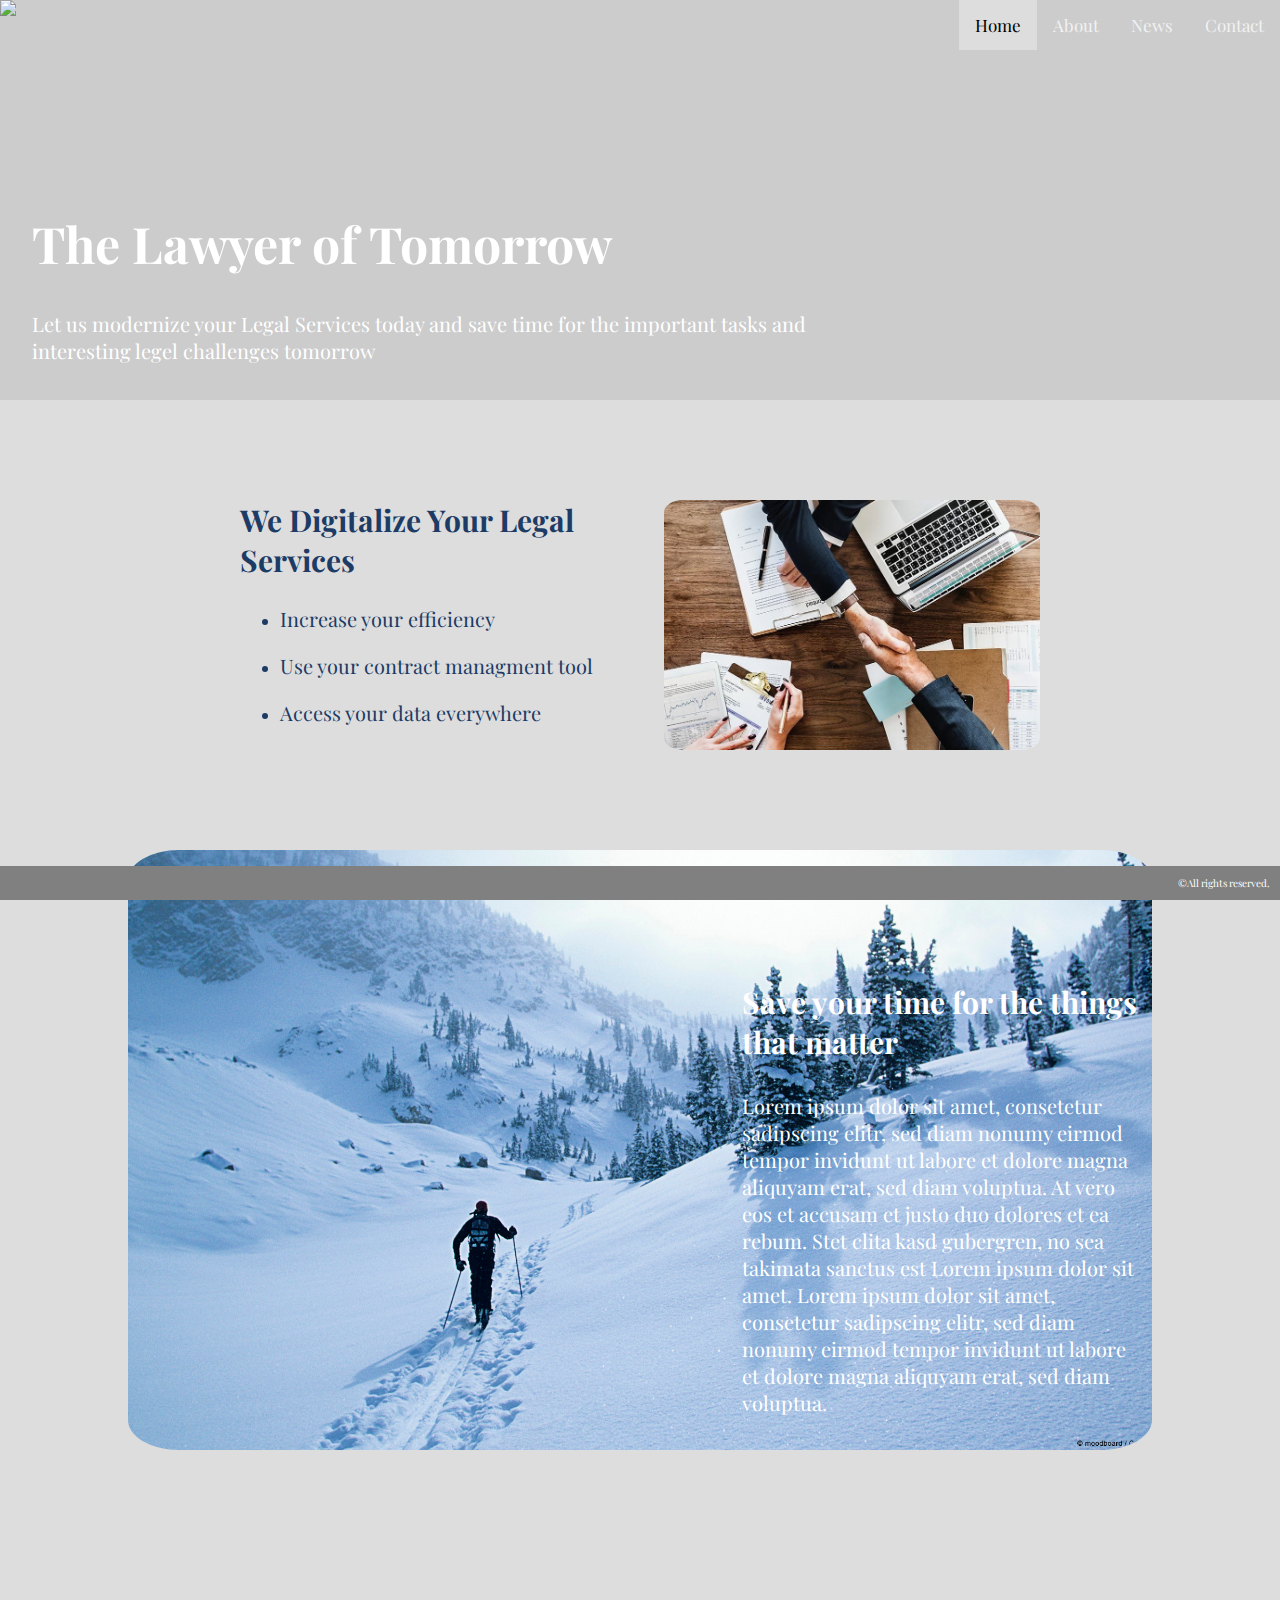
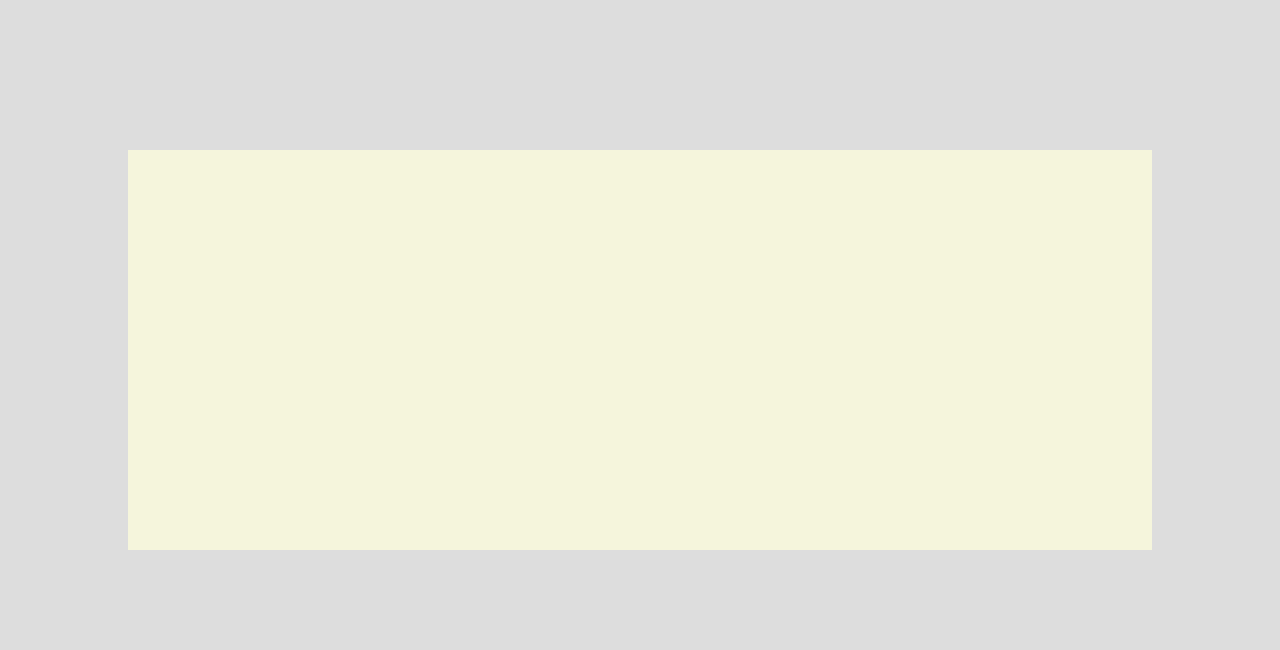
==== index.html @ 68915bfe "Bilder Eingefügt" ====
<!DOCTYPE html>
<html>
<head>
  <link href="https://fonts.googleapis.com/css?family=Oswald|Playfair+Display|Roboto&display=swap" rel="stylesheet">
  <link rel="stylesheet" type="text/css" href="css/cssStyle.css">
</head>
<body>

<div class="hero-image" >
  <img class="logo" src="img/logo.png">
  <div class="topnav">
    <a href="#contact">Contact</a>
    <a href="#news">News</a>
    <a href="#about">About</a>
    <a class="active" href="#home">Home</a>
  </div>
  <div class="hero-text">
    <h1 style="font-size:50px; color: white">The Lawyer of Tomorrow</h1>
    <p style="font-size: 20px; color: white;">Let us modernize your Legal Services today and save time for the important tasks and interesting legel challenges tomorrow</p>
  </div>
</div>

<div class="firstBox">
  <img class="SubBild" src="img/WoodHandshake.jpg">
  <h2 style="color: #1C3B65; font-size: 30px">We Digitalize Your Legal Services</h2>
  <ul>
    <li><p>Increase your efficiency</p></li>
    <li><p>Use your contract managment tool</p></li>
    <li><p>Access your data everywhere</p></li>
  </ul>
</div>

<div class="secondBox">
  <div class="secondBox-text">
    <h3 style="font-size: 30px">Save your time for the things that matter</h3>
    <p style="font-size: 20px">
    Lorem ipsum dolor sit amet, consetetur sadipscing elitr, sed diam nonumy eirmod tempor invidunt ut labore et dolore magna aliquyam erat, sed diam voluptua. At vero eos et accusam et justo duo dolores et ea rebum. Stet clita kasd gubergren, no sea takimata sanctus est Lorem ipsum dolor sit amet. Lorem ipsum dolor sit amet, consetetur sadipscing elitr, sed diam nonumy eirmod tempor invidunt ut labore et dolore magna aliquyam erat, sed diam voluptua.</p>
  </div>
</div>

<div class="thirdBox"> 
</div>

<div class="footer">
    <p> &copy;All rights reserved.</p>
</div>


</body>
</html>
---- css/cssStyle.css ----
body {
  margin: 0;
  background-color: #ddd;
  font-family: Playfair Display;
}

/*Titel*/
.hero-image {
  background-image: url("../img/water.jpg");
  background-color: #cccccc;
  height: 400px;
  background-position: center;
  background-repeat: no-repeat;
  background-size: cover;
  position: relative;
}

.hero-text {
  text-align: left;
  position: absolute;
  top: 70%;
  left: 35%;
  transform: translate(-50%, -50%);
  color: white;
  font-family: Playfair Display;
  float: left;
}

.logo {
  height: 55px;
  width: auto;
  float: left;
}

/*Taskbaar*/

.topnav {
  overflow: hidden;
}

.topnav a {
  float: right;
  color: #f2f2f2;
  text-align: center;
  padding: 14px 16px;
  text-decoration: none;
  font-size: 17px;
}

.topnav a:hover {
  background-color: #ddd;
  color: black;
}

.topnav a.active {
  background-color: #ddd;
  color: black;
}

/*Erste Einheit*/
.firstBox {
  max-width: 800px;
  margin: 100px auto 100px;
  height: 250px;
  text-align: left;
  position: relative;
  color: #1C3B65;
  
}

.firstBox p {
  font-size:20px;
  font-family: Playfair Display;

}

.SubBild {
  float: right;
  width: auto;
  height: 250px;
  border-radius: 5%;
}

.secondBox {
  background-image: url("../img/Langlauf.jpg");
  background-color: #cccccc;
  height: 600px;
  width: 80%;
  margin: 0px auto 300px;
  background-position: bottom;
  background-repeat: no-repeat;
  background-size: cover;
  position: relative;
  border-radius: 5%;

}

.secondBox-text {
  /*text-align: right;
  position: absolute;
  top: 70%;
  left: 60%;
  transform: translate(-50%, -50%);
  color: white;
  font-family: Playfair Display; */
  
  position: relative;
  padding-top: 10%;
  padding-left: 55%;
  padding-right: 1%;
  width: 400px;
  color: white;
  overflow: hidden;
  float: right;
}





.thirdBox {
  background-color: beige;
  height: 400px;
  width: 80%;
  margin: 100px auto 100px;
  position: relative;
}

/*Fusszeile*/
.footer {
  position: fixed;
  left: 0;
  bottom: 0;
  width: 100%;
  background-color: grey;
  color: white;
  text-align: right;
}

.footer p {
  padding-right: 10px;
  font-size: 10px;
}
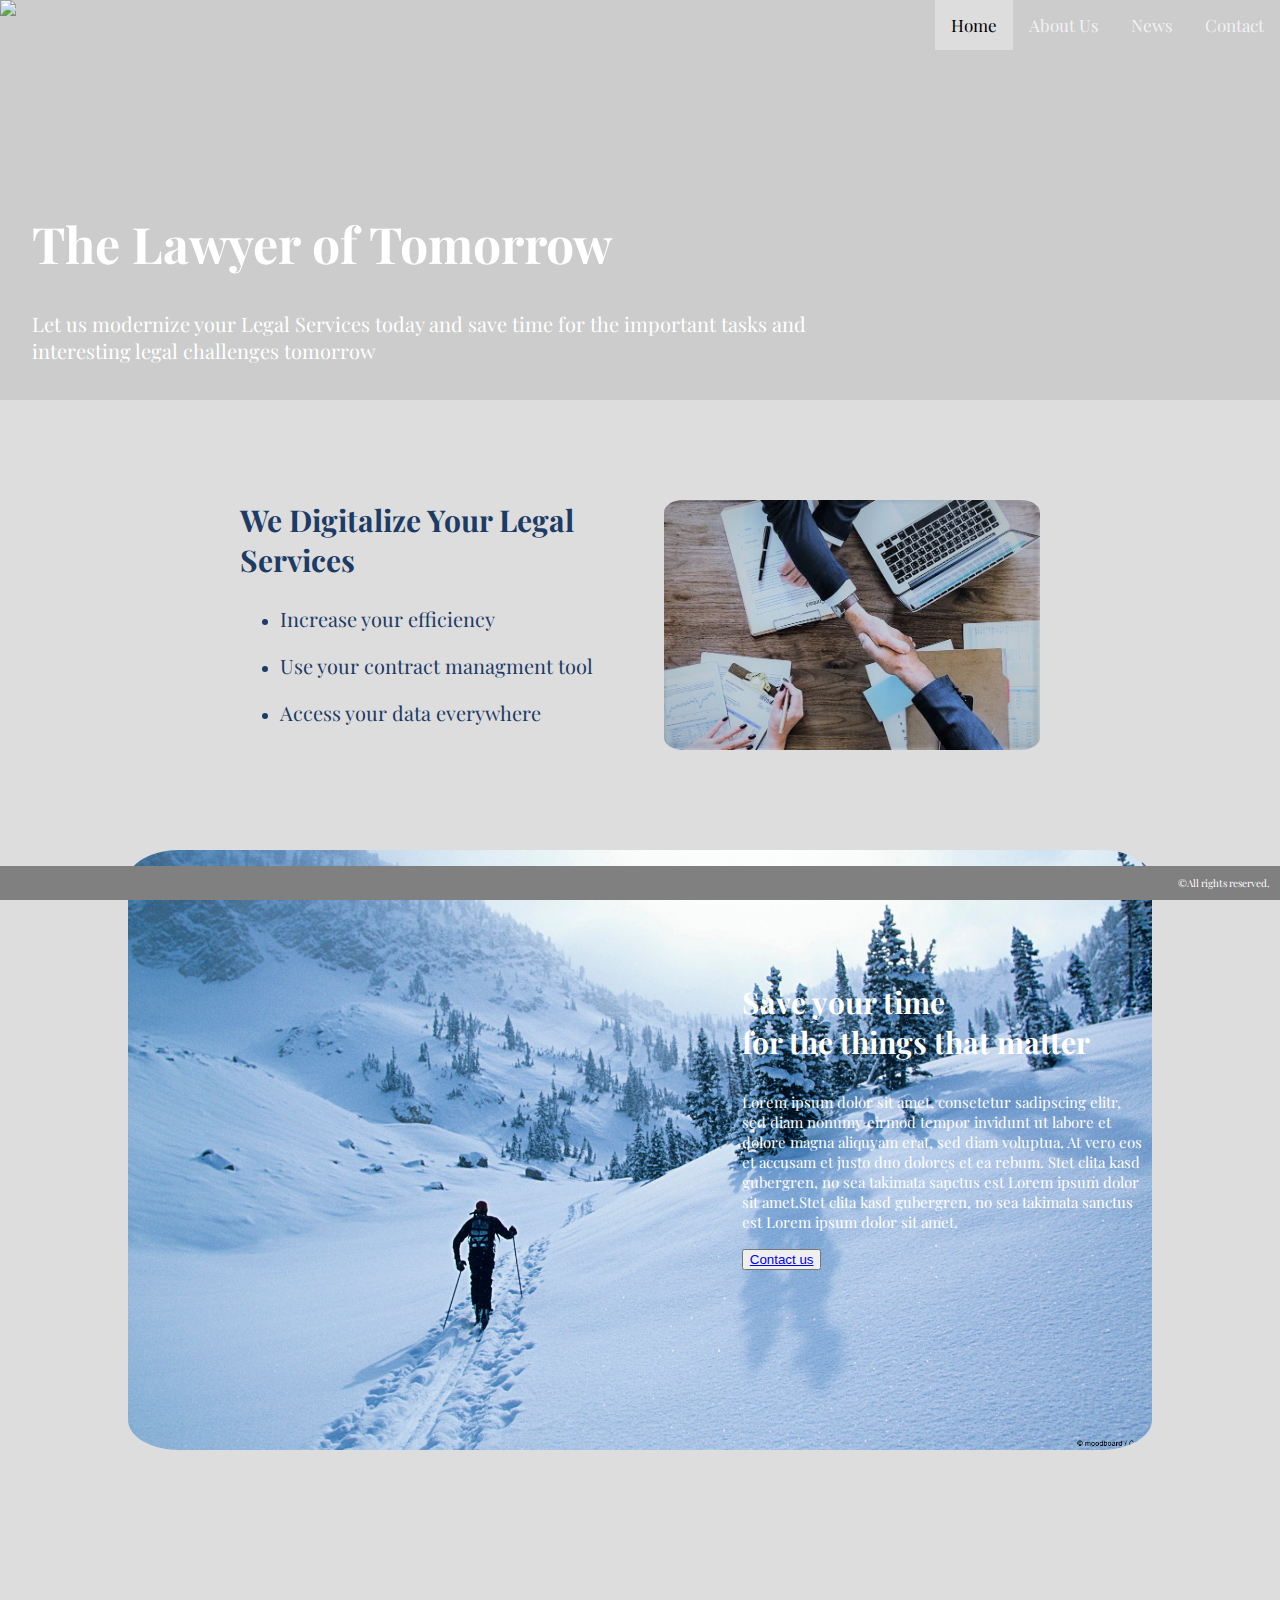
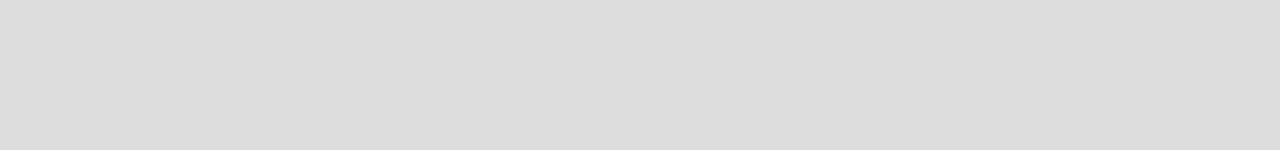
==== commit 4dde4596: "About Us" ====
--- a/index.html
+++ b/index.html
@@ -11,12 +11,12 @@
   <div class="topnav">
     <a href="#contact">Contact</a>
     <a href="#news">News</a>
-    <a href="#about">About</a>
+    <a href="AboutUs.html">About Us</a>
     <a class="active" href="#home">Home</a>
   </div>
   <div class="hero-text">
     <h1 style="font-size:50px; color: white">The Lawyer of Tomorrow</h1>
-    <p style="font-size: 20px; color: white;">Let us modernize your Legal Services today and save time for the important tasks and interesting legel challenges tomorrow</p>
+    <p style="font-size: 20px; color: white;">Let us modernize your Legal Services today and save time for the important tasks and interesting legal challenges tomorrow</p>
   </div>
 </div>
 
@@ -32,17 +32,17 @@
 
 <div class="secondBox">
   <div class="secondBox-text">
-    <h3 style="font-size: 30px">Save your time for the things that matter</h3>
-    <p style="font-size: 20px">
-    Lorem ipsum dolor sit amet, consetetur sadipscing elitr, sed diam nonumy eirmod tempor invidunt ut labore et dolore magna aliquyam erat, sed diam voluptua. At vero eos et accusam et justo duo dolores et ea rebum. Stet clita kasd gubergren, no sea takimata sanctus est Lorem ipsum dolor sit amet. Lorem ipsum dolor sit amet, consetetur sadipscing elitr, sed diam nonumy eirmod tempor invidunt ut labore et dolore magna aliquyam erat, sed diam voluptua.</p>
+    <h3 style="font-size: 30px">Save your time <br> for the things that matter</h3>
+    <p style="font-size: 15px">
+    Lorem ipsum dolor sit amet, consetetur sadipscing elitr, sed diam nonumy eirmod tempor invidunt ut labore et dolore magna aliquyam erat, sed diam voluptua. At vero eos et accusam et justo duo dolores et ea rebum. Stet clita kasd gubergren, no sea takimata sanctus est Lorem ipsum dolor sit amet.Stet clita kasd gubergren, no sea takimata sanctus est Lorem ipsum dolor sit amet.</p>
+    <button class="button">
+      <a href="#contact">Contact us</a>
+    </button>
   </div>
 </div>
 
-<div class="thirdBox"> 
-</div>
-
 <div class="footer">
-    <p> &copy;All rights reserved.</p>
+    <p>&copy;All rights reserved.</p>
 </div>
 
 
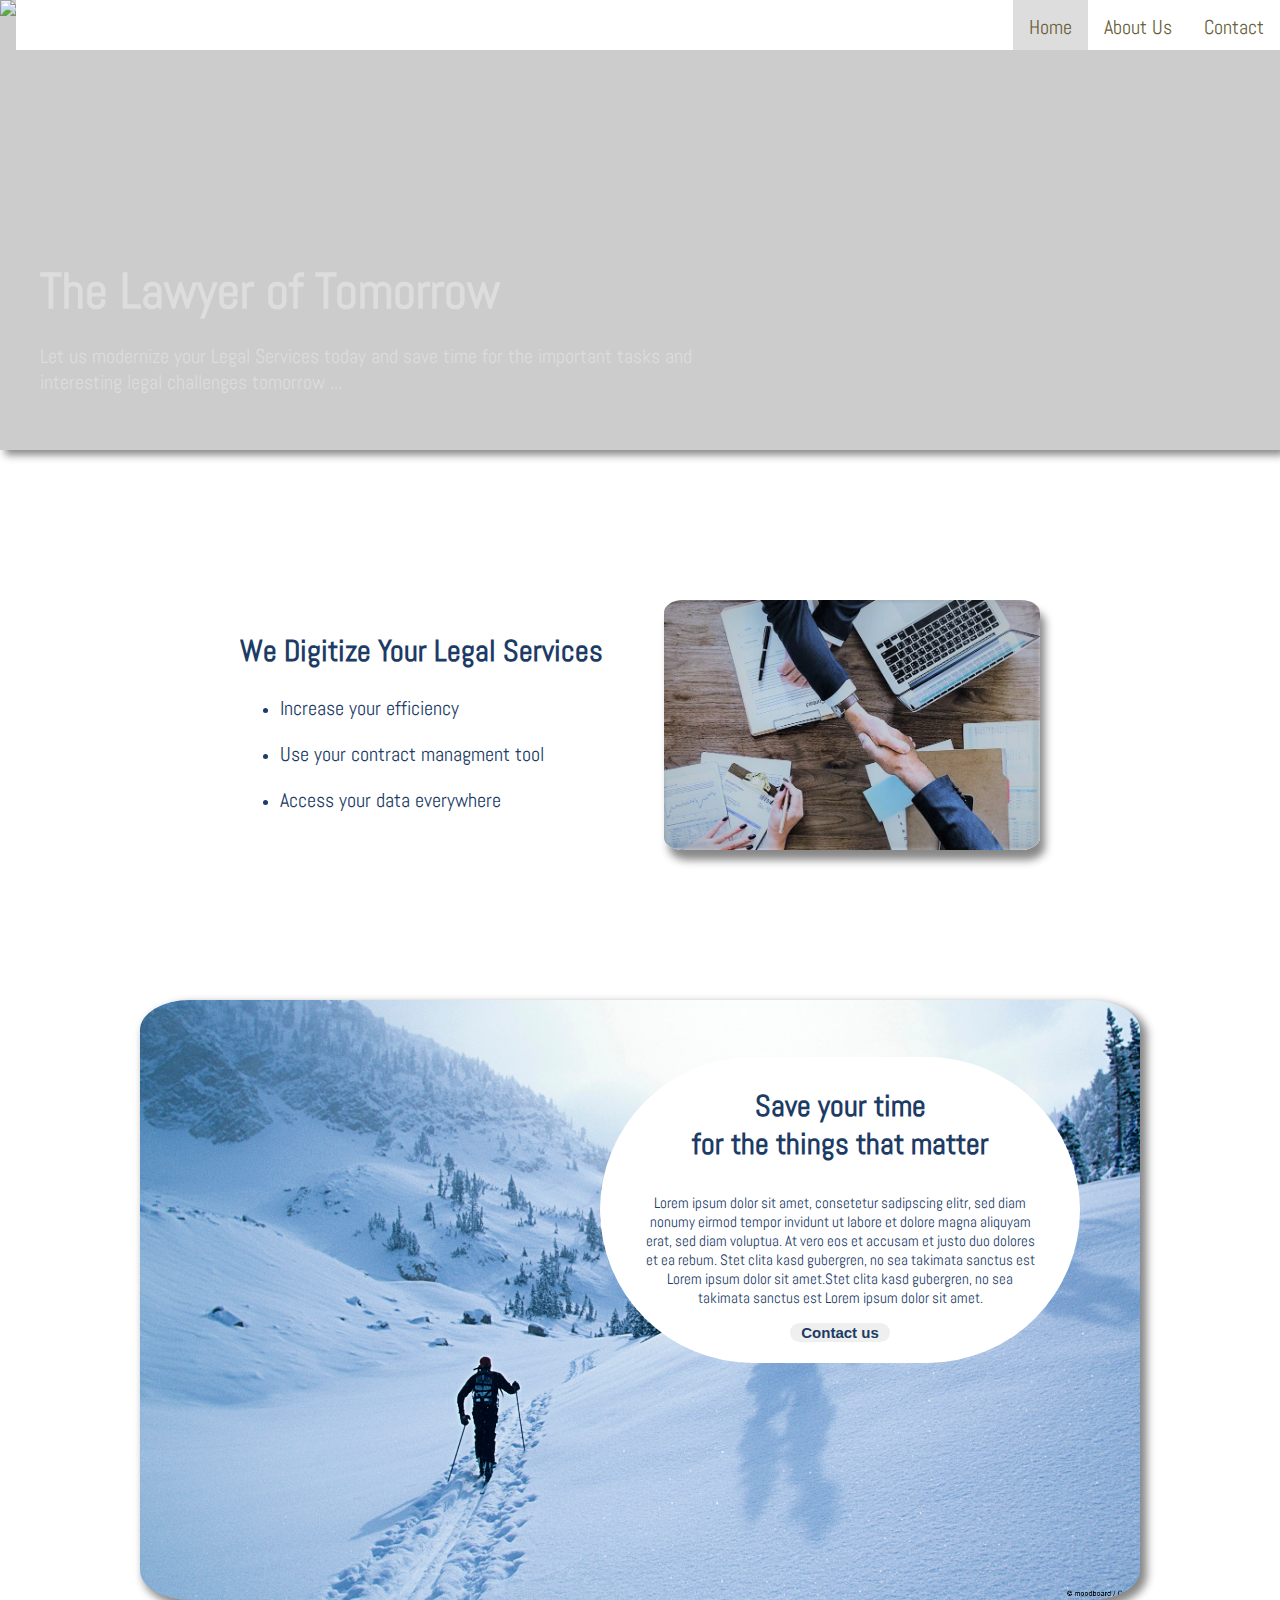
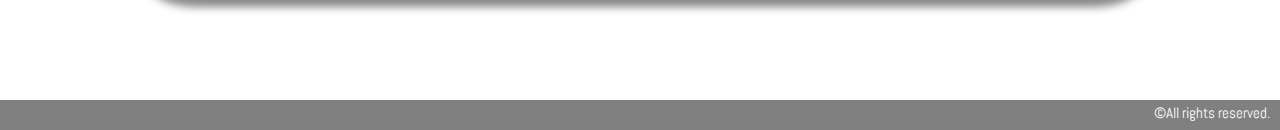
==== commit 58632f16: "Schrift und Maps" ====
--- a/index.html
+++ b/index.html
@@ -1,28 +1,29 @@
 <!DOCTYPE html>
 <html>
 <head>
-  <link href="https://fonts.googleapis.com/css?family=Oswald|Playfair+Display|Roboto&display=swap" rel="stylesheet">
+  <title>Wolters Corp.</title>
+  <link rel="icon" href="img/icon.jpg">
+  <link href="https://fonts.googleapis.com/css?family=Abel|Cinzel|Playfair+Display&display=swap" rel="stylesheet">
   <link rel="stylesheet" type="text/css" href="css/cssStyle.css">
 </head>
 <body>
 
 <div class="hero-image" >
-  <img class="logo" src="img/logo.png">
+  <img class="logo" src="img/WW.jpg">
   <div class="topnav">
-    <a href="#contact">Contact</a>
-    <a href="#news">News</a>
+    <a href="Contact.html">Contact</a>
     <a href="AboutUs.html">About Us</a>
     <a class="active" href="#home">Home</a>
   </div>
   <div class="hero-text">
-    <h1 style="font-size:50px; color: white">The Lawyer of Tomorrow</h1>
-    <p style="font-size: 20px; color: white;">Let us modernize your Legal Services today and save time for the important tasks and interesting legal challenges tomorrow</p>
+    <h1 style="font-size:50px">The Lawyer of Tomorrow</h1>
+    <p style="font-size: 20px">Let us modernize your Legal Services today and save time for the important tasks and <br>interesting legal challenges tomorrow ...</p>
   </div>
 </div>
 
 <div class="firstBox">
   <img class="SubBild" src="img/WoodHandshake.jpg">
-  <h2 style="color: #1C3B65; font-size: 30px">We Digitalize Your Legal Services</h2>
+  <h2 style="color: #1C3B65; font-size: 30px">We Digitize Your Legal Services</h2>
   <ul>
     <li><p>Increase your efficiency</p></li>
     <li><p>Use your contract managment tool</p></li>
@@ -36,7 +37,7 @@
     <p style="font-size: 15px">
     Lorem ipsum dolor sit amet, consetetur sadipscing elitr, sed diam nonumy eirmod tempor invidunt ut labore et dolore magna aliquyam erat, sed diam voluptua. At vero eos et accusam et justo duo dolores et ea rebum. Stet clita kasd gubergren, no sea takimata sanctus est Lorem ipsum dolor sit amet.Stet clita kasd gubergren, no sea takimata sanctus est Lorem ipsum dolor sit amet.</p>
     <button class="button">
-      <a href="#contact">Contact us</a>
+      <a href="Contact.html">Contact us</a>
     </button>
   </div>
 </div>
--- a/css/cssStyle.css
+++ b/css/cssStyle.css
@@ -1,33 +1,35 @@
 body {
   margin: 0;
-  background-color: #ddd;
-  font-family: Playfair Display;
+  background-color: white;
+  font-family: Abel;
 }
 
 /*Titel*/
 .hero-image {
   background-image: url("../img/water.jpg");
   background-color: #cccccc;
-  height: 400px;
+  height: 450px;
   background-position: center;
   background-repeat: no-repeat;
   background-size: cover;
   position: relative;
+  box-shadow: 5px 5px 8px #888888;
 }
 
 .hero-text {
   text-align: left;
   position: absolute;
-  top: 70%;
-  left: 35%;
-  transform: translate(-50%, -50%);
-  color: white;
-  font-family: Playfair Display;
+  top: 50%;
+  left: 40px;
+  color: #ddd;
   float: left;
+}
+h1 {
+  margin-bottom: 0px;
 }
 
 .logo {
-  height: 55px;
+  height: 50px;
   width: auto;
   float: left;
 }
@@ -36,41 +38,45 @@
 
 .topnav {
   overflow: hidden;
+  background-color: white;
+  height: 50px;
 }
 
 .topnav a {
   float: right;
-  color: #f2f2f2;
+  color: #6A5F3B;
   text-align: center;
   padding: 14px 16px;
   text-decoration: none;
-  font-size: 17px;
+  font-size: 20px;
 }
 
 .topnav a:hover {
   background-color: #ddd;
-  color: black;
+  color: #6A5F3B;
 }
 
 .topnav a.active {
   background-color: #ddd;
-  color: black;
+  color: #6A5F3B;
 }
 
 /*Erste Einheit*/
 .firstBox {
   max-width: 800px;
-  margin: 100px auto 100px;
+  margin: 150px auto 150px;
   height: 250px;
   text-align: left;
-  position: relative;
   color: #1C3B65;
   
 }
 
+.firstBox h2 {
+  padding-top: 32px;
+}
+
 .firstBox p {
   font-size:20px;
-  font-family: Playfair Display;
 
 }
 
@@ -79,56 +85,61 @@
   width: auto;
   height: 250px;
   border-radius: 5%;
+  box-shadow: 5px 10px 8px #888888;
 }
 
 .secondBox {
   background-image: url("../img/Langlauf.jpg");
   background-color: #cccccc;
   height: 600px;
-  width: 80%;
-  margin: 0px auto 300px;
+  width: 1000px;
+  margin: 0px auto 100px;
   background-position: bottom;
   background-repeat: no-repeat;
   background-size: cover;
   position: relative;
   border-radius: 5%;
+  box-shadow: 5px 5px 8px 2px #888888;
 
 }
 
 .secondBox-text {
-  /*text-align: right;
   position: absolute;
-  top: 70%;
-  left: 60%;
+  top: 35%;
+  left: 70%;
   transform: translate(-50%, -50%);
-  color: white;
-  font-family: Playfair Display; */
   
+  padding-right: 40px;
+  padding-left: 40px;
+  padding-bottom: 20px;
+  border-radius: 500px;
   position: relative;
-  padding-top: 10%;
-  padding-left: 55%;
-  padding-right: 1%;
   width: 400px;
-  color: white;
+  height: auto;
+  color: #1C3B65;
   overflow: hidden;
-  float: right;
+  background-color: white;
+  text-align: center;
+}
+.button {
+  height: auto;
+  width: 100px;
+  font-size: 15px;
+  border-radius: 20px;
+  border: 5px;
+  font-weight: bold;
+}
+.button a {
+  text-decoration: none;
+  font-size: 15px;
+  color: #1C3B65;
 }
 
 
-
-
-
-.thirdBox {
-  background-color: beige;
-  height: 400px;
-  width: 80%;
-  margin: 100px auto 100px;
-  position: relative;
-}
-
 /*Fusszeile*/
 .footer {
-  position: fixed;
+  position: relative;
+  height: 30px;
   left: 0;
   bottom: 0;
   width: 100%;
@@ -139,5 +150,7 @@
 
 .footer p {
   padding-right: 10px;
-  font-size: 10px;
+  padding-top: 3px;
+  font-size: 15px;
+  text-align: right;
 }